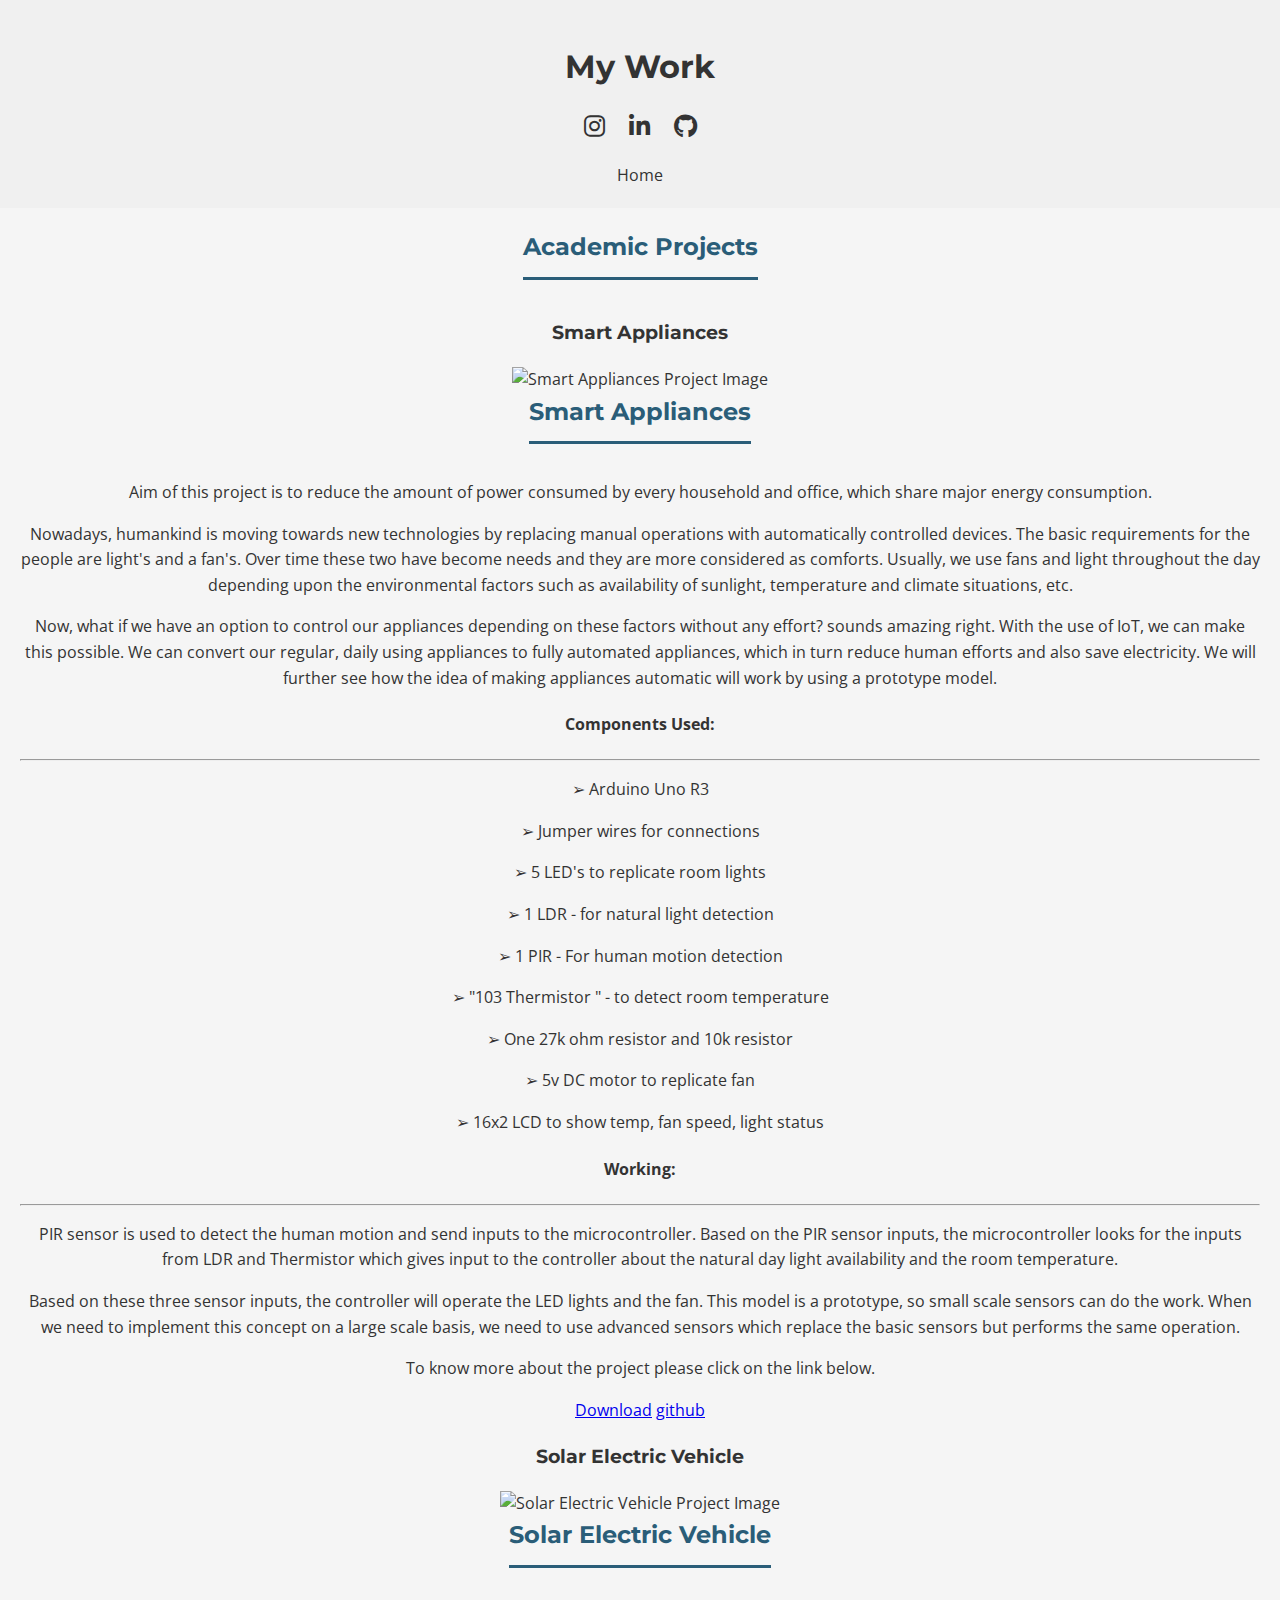
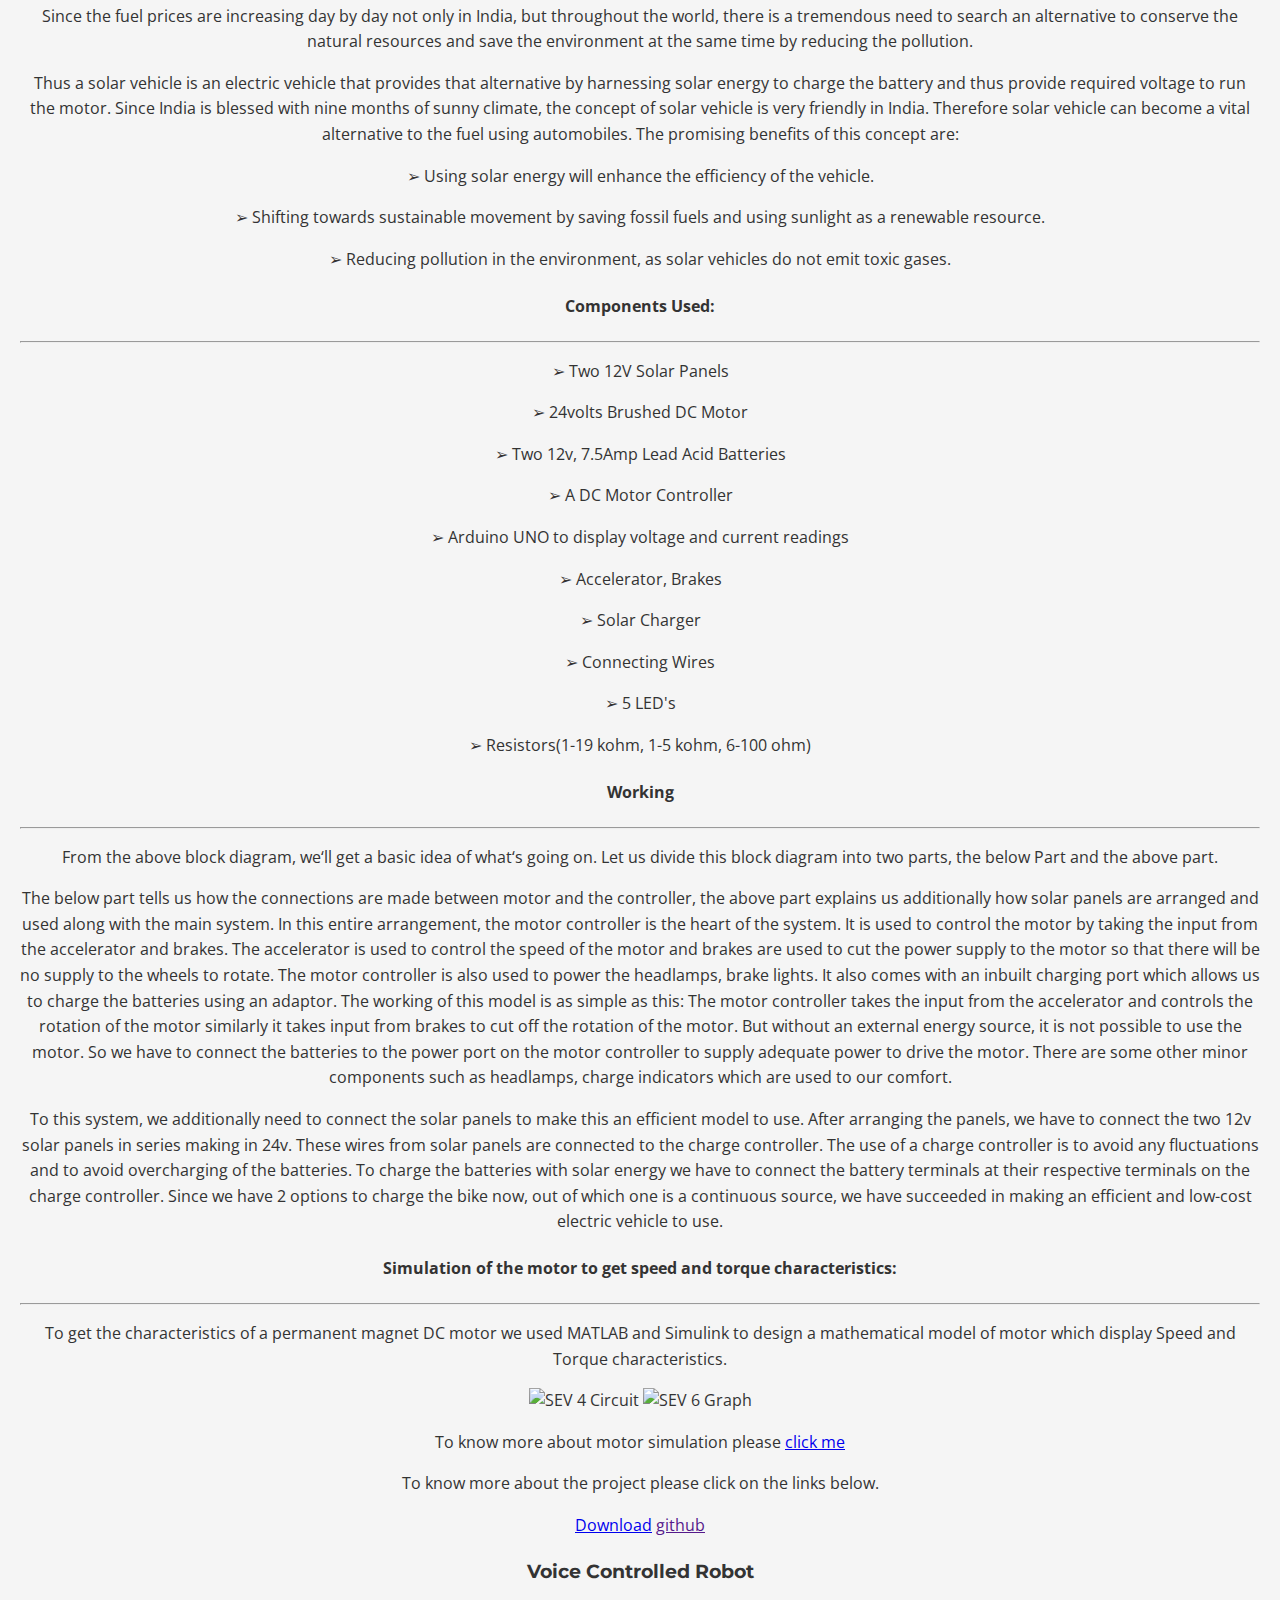
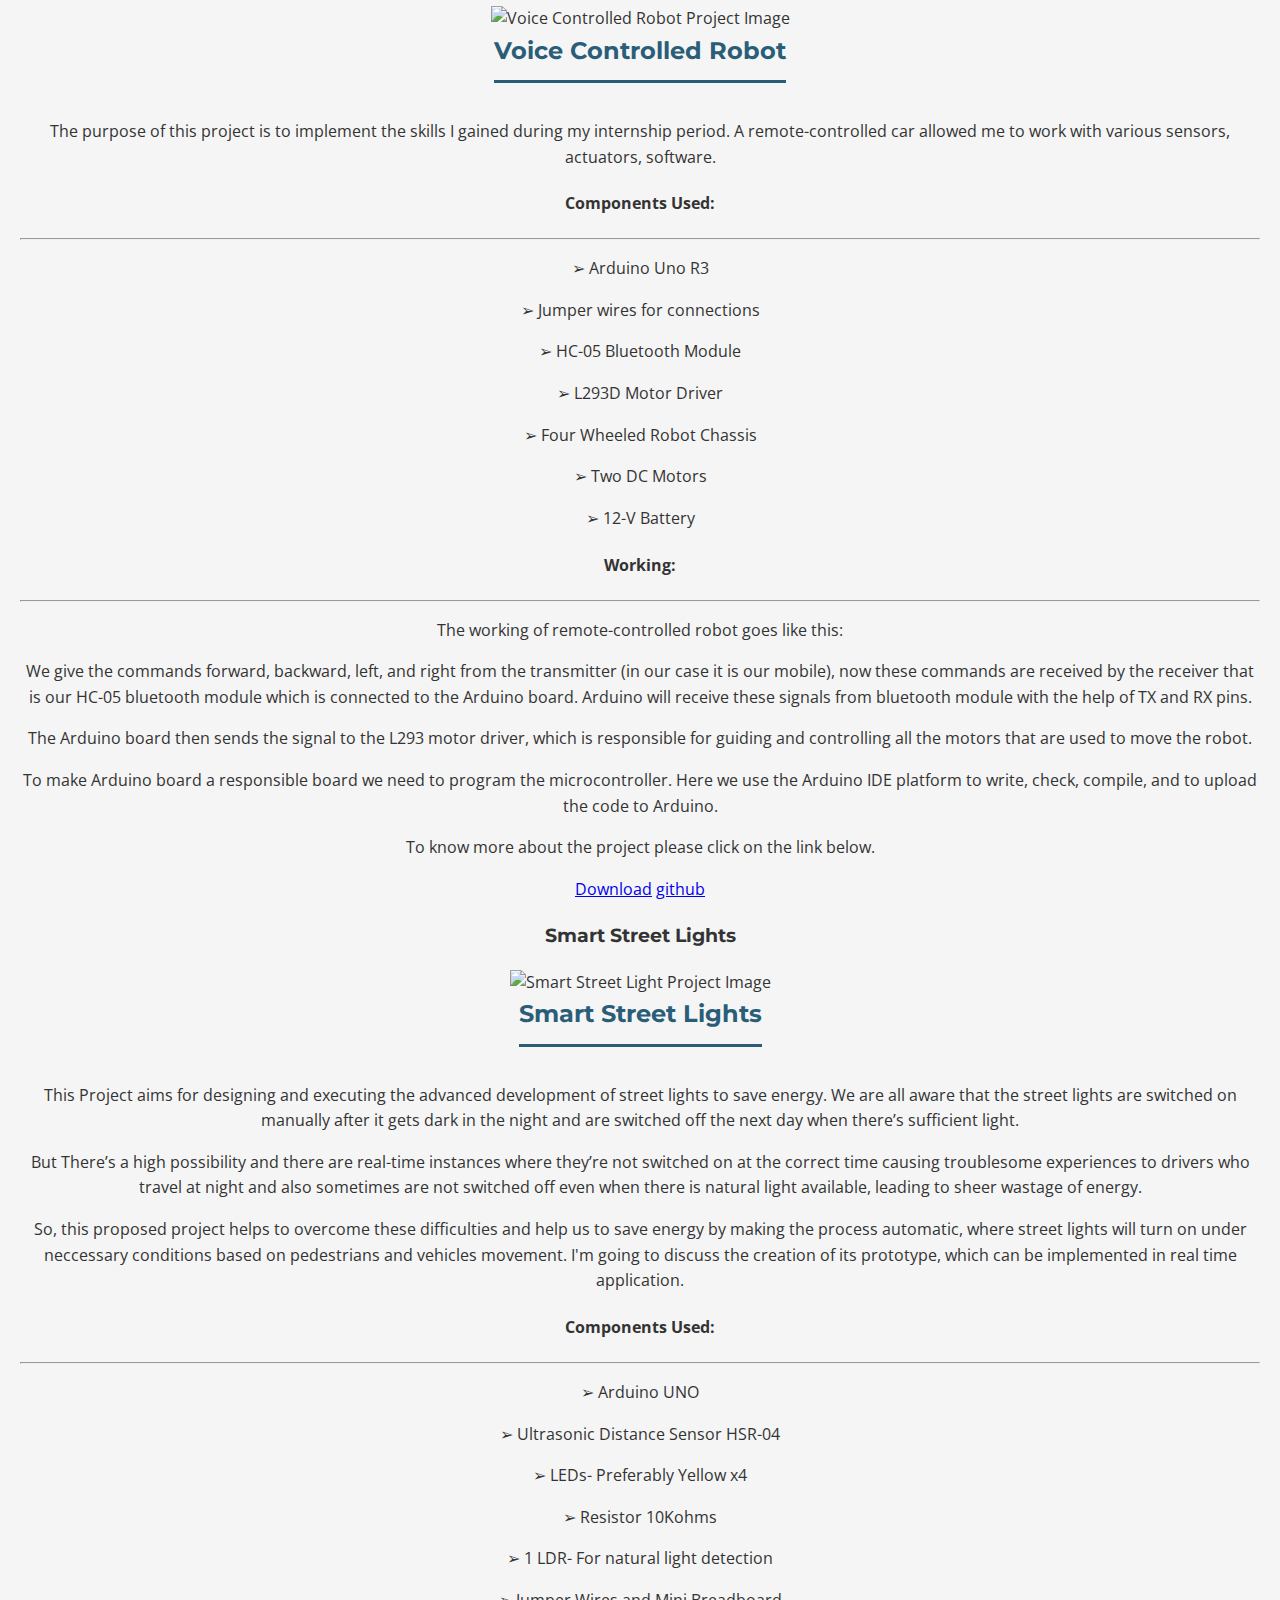
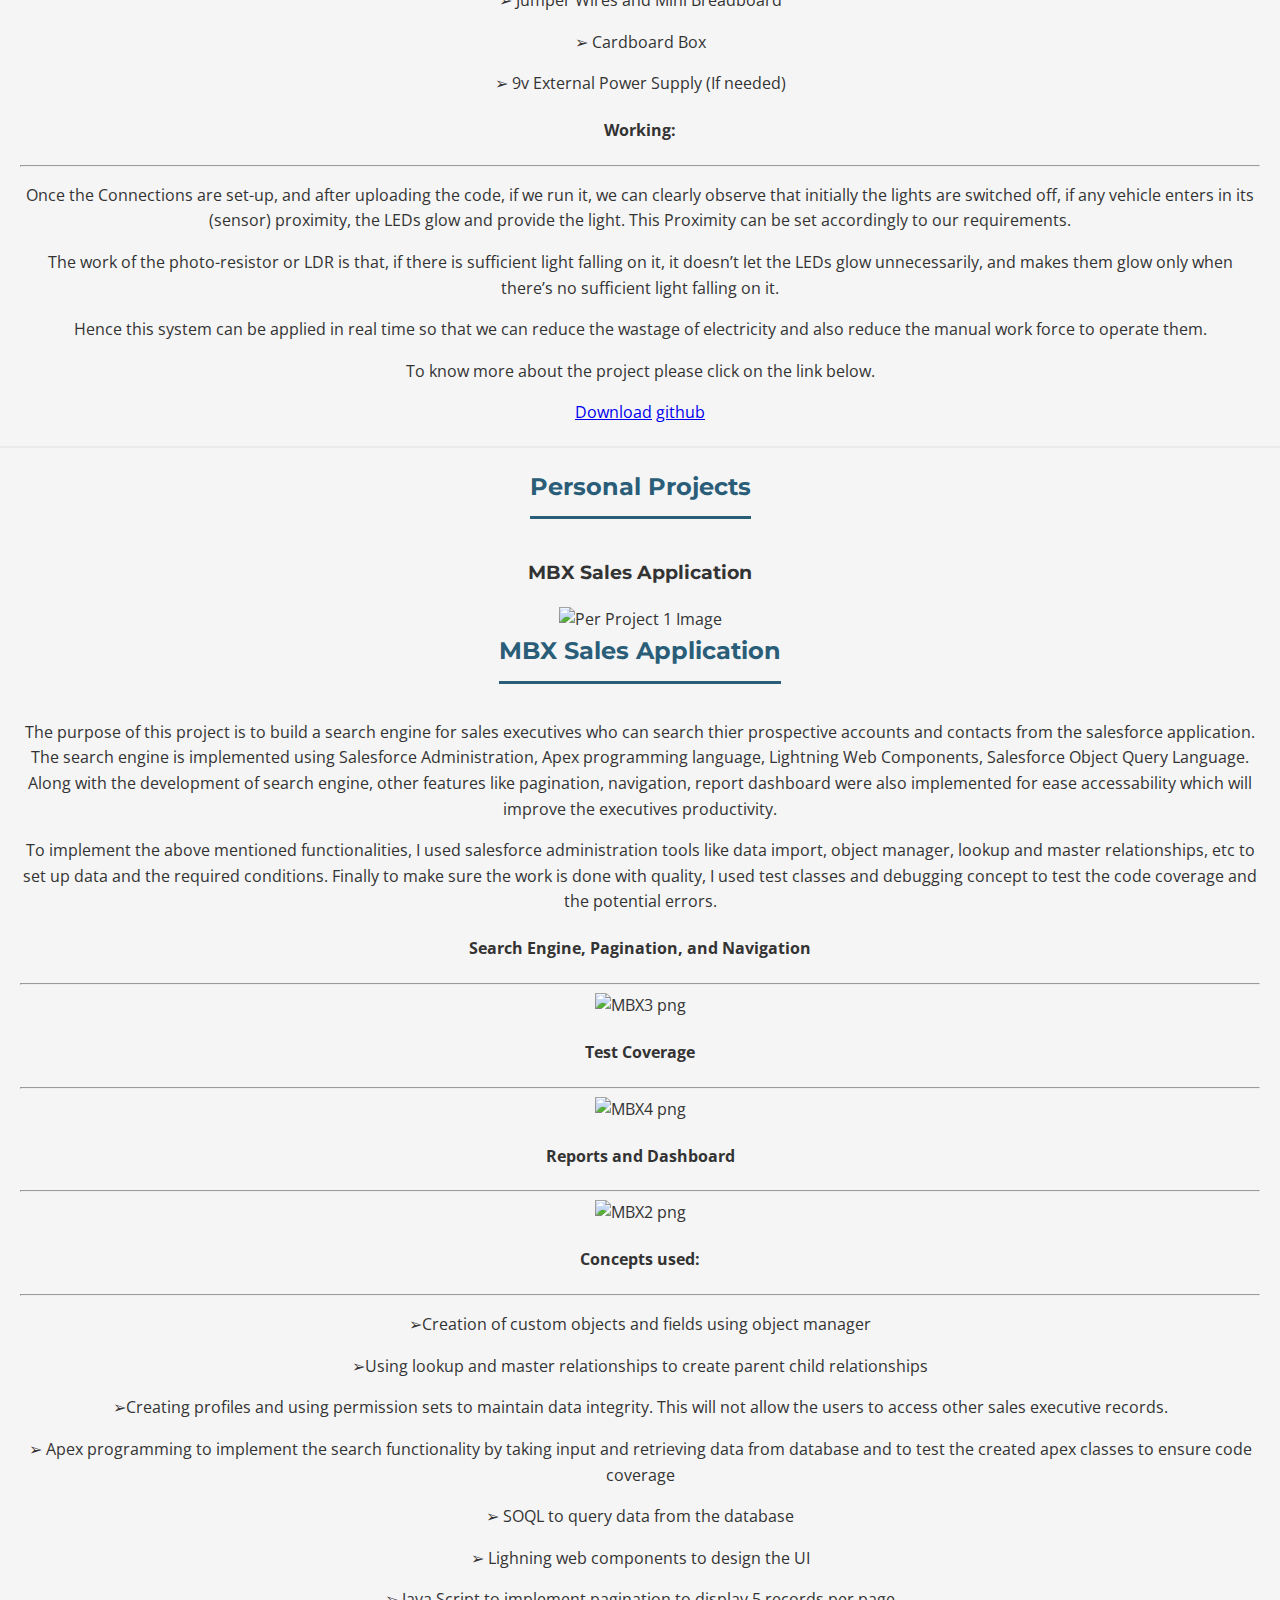
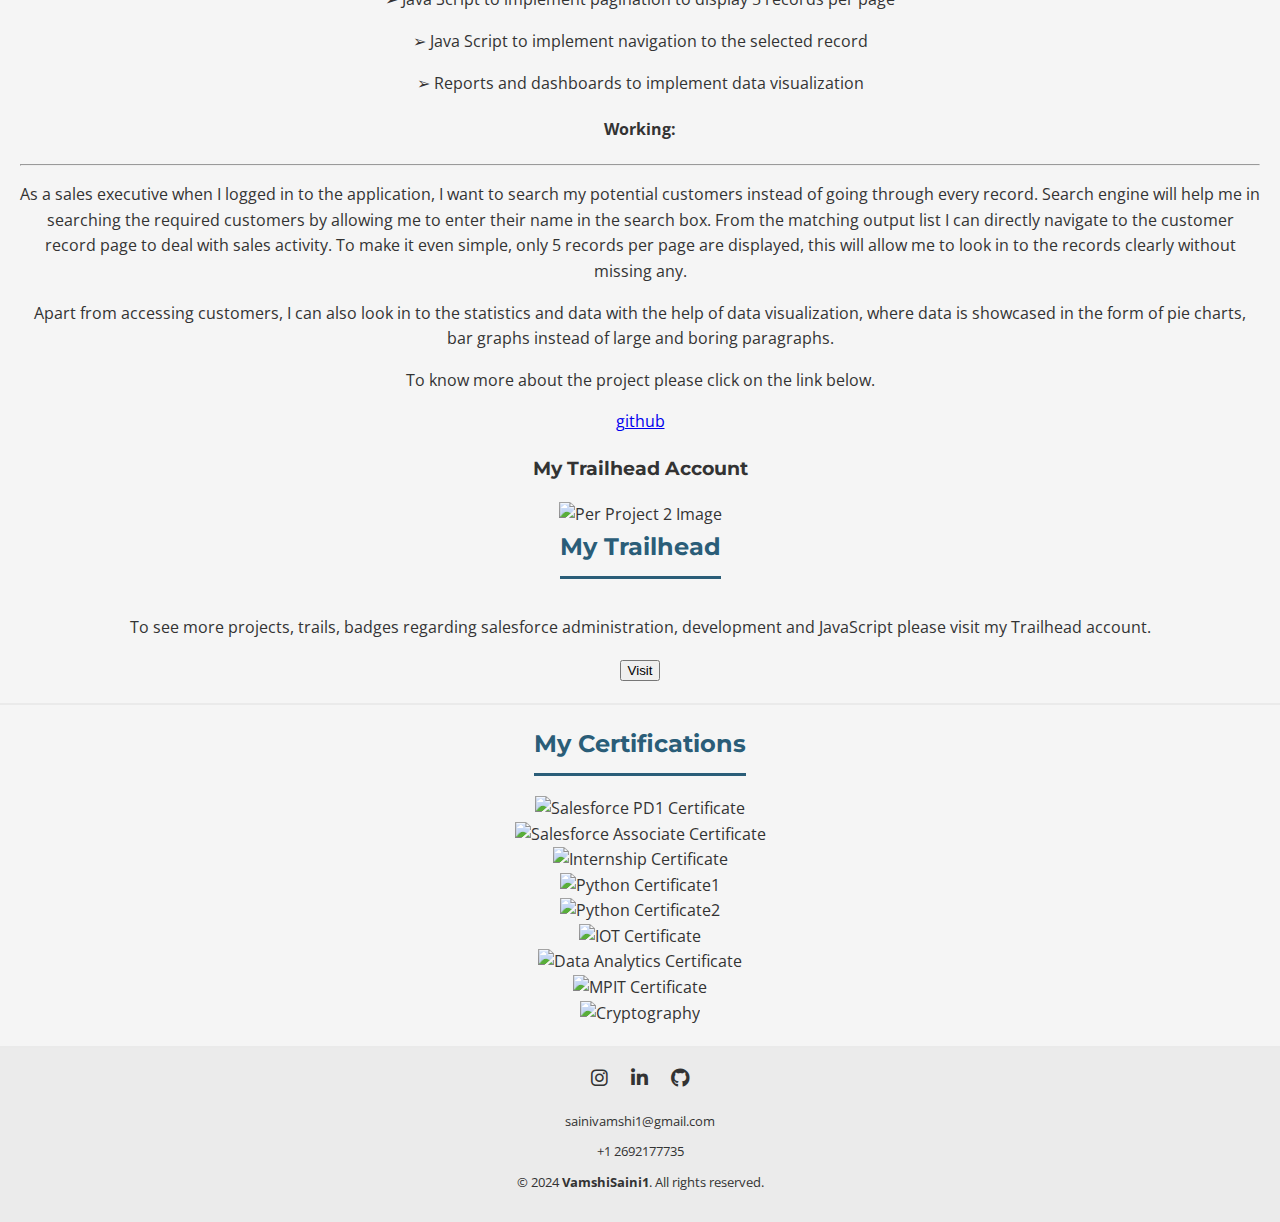
==== mywork.html @ b13575d2 "Created mywork.html" ====
<!DOCTYPE html>
<html lang="en">
<head>
    <meta charset="UTF-8">
    <meta name="viewport" content="width=device-width, initial-scale=1.0">
    <title>Your Portfolio</title>
    <link rel="icon" type="image/x-icon" href="spider-logo.ico">
    <link rel="stylesheet" href="https://cdnjs.cloudflare.com/ajax/libs/font-awesome/6.0.0-beta3/css/all.min.css">
    <link href="https://fonts.googleapis.com/css2?family=Montserrat:wght@400;700&family=Open+Sans:wght@400;700&display=swap" rel="stylesheet">
    <link rel="stylesheet" href="style.css">
</head>
<body>
    <header>
        <h1>My Work</h1>
        <div class="social-links">
            <a href="https://www.instagram.com/vamshisaini__01/" target="_blank" title="Instagram"><i class="fab fa-instagram"></i></a>
            <a href="https://www.linkedin.com/in/vamshi-saini-031909204/" target="_blank" title="LinkedIn"><i class="fab fa-linkedin-in"></i></a>
            <a href="https://github.com/VamshiSaini1" target="_blank" title="GitHub"><i class="fab fa-github"></i></a>
        </div>
        <!-- Navigation -->
        <nav>
            <a href="index.html">Home</a>
        </nav>
    </header>
    <section class="work-section" id="academic-projects">
        <h2>Academic Projects</h2>
        <div class="scrollable-section">
            <div class="project-card" onclick="openModal('acad-modal1')">
                <h3>Smart Appliances</h3>
                <img src="Smart Appliances DP.jpg" alt="Smart Appliances Project Image">
            </div>
            <div id="acad-modal1" class="modal">
              <div class="modal-content">
                <span onclick="closeModal('acad-modal1')"></span>
                <h2>Smart Appliances</h2>
                <p>Aim of this project is to reduce the amount of power consumed by every household and office,
                    which share major energy consumption.
                </p>
                <p>
                    Nowadays, humankind is moving towards new technologies by replacing manual operations with
                    automatically controlled devices.
                    The basic requirements for the people are light's and a fan's.
                    Over time these two have become needs and they are more considered as comforts.
                    Usually, we use fans and light throughout the day depending upon the environmental factors such
                    as availability of sunlight, temperature and climate situations, etc.
                </p>
                <p>
                    Now, what if we have an option to control our appliances depending on these factors without any
                    effort? sounds amazing right. With the use of IoT, we can make this possible.
                    We can convert our regular, daily using appliances to fully automated appliances, which in turn
                    reduce human efforts and also save electricity.
                    We will further see how the idea of making appliances automatic will work by using a prototype
                    model.
                </p>
                <h4>Components Used:</h4>
                <hr>
                <p>➢ Arduino Uno R3</p>
                <p>➢ Jumper wires for connections</p>
                <p>➢ 5 LED's to replicate room lights</p>
                <p>➢ 1 LDR - for natural light detection</p>
                <p>➢ 1 PIR - For human motion detection</p>
                <p>➢ "103 Thermistor " - to detect room temperature</p>
                <p>➢ One 27k ohm resistor and 10k resistor</p>
                <p>➢ 5v DC motor to replicate fan</p>
                <p>➢ 16x2 LCD to show temp, fan speed, light status</p>
                <h4>Working:</h4>
                <hr>
                <p>PIR sensor is used to detect the human motion and send inputs to the microcontroller.
                    Based on the PIR sensor inputs, the microcontroller looks for the inputs from LDR and Thermistor
                    which gives input to the controller about the natural day light availability and the room
                    temperature.
                </p>
                <p>
                    Based on these three sensor inputs, the controller will operate the LED lights and the fan. This
                    model is a prototype, so small scale sensors can do the work.
                    When we need to implement this concept on a large scale basis, we need to use advanced sensors
                    which replace the basic sensors but performs the same operation.
                </p>
                <p>To know more about the project please click on the link below.</p>
                <a href="Smart Appliances PPT.pptx" download>Download</a>
                <a href="https://github.com/VamshiSaini1/Smart-Appliances" target="_blank">github</a>
            </div>
            </div>
            <div class="project-card" onclick="openModal('acad-modal2')">
                <h3>Solar Electric Vehicle</h3>
                <img src="SEV1.jpg" alt="Solar Electric Vehicle Project Image">
            </div>
            <div id="acad-modal2" class="modal">
                <div class="modal-content">
                  <span onclick="closeModal('acad-modal2')"></span>
                  <h2>Solar Electric Vehicle</h2>
                  <p>Since the fuel prices are increasing day by day not only in India, but throughout the world,
                    there is a tremendous need to search an alternative to conserve the natural resources and save
                    the environment at the same time by reducing the pollution.
                </p>
                <p>
                    Thus a solar vehicle is an electric vehicle that provides that alternative by harnessing solar
                    energy to charge the battery and thus provide required voltage to run the motor. Since India is
                    blessed with nine months of sunny climate, the concept of solar vehicle is very friendly in
                    India. Therefore solar vehicle can become a vital alternative to the fuel using automobiles.
                    The promising benefits of this concept are:
                </p>
                <p>➢ Using solar energy will enhance the efficiency of the vehicle.</p>
                <p>➢ Shifting towards sustainable movement by saving fossil fuels and using sunlight as a renewable
                    resource.</p>
                <p>➢ Reducing pollution in the environment, as solar vehicles do not emit toxic gases.</p>
                </p>
                <h4>Components Used:</h4>
                    <hr>
                    <p>➢ Two 12V Solar Panels</p>
                    <p>➢ 24volts Brushed DC Motor</p>
                    <p>➢ Two 12v, 7.5Amp Lead Acid Batteries</p>
                    <p>➢ A DC Motor Controller</p>
                    <p>➢ Arduino UNO to display voltage and current readings</p>
                    <p>➢ Accelerator, Brakes</p>
                    <p>➢ Solar Charger</p>
                    <p>➢ Connecting Wires</p>
                    <p>➢ 5 LED's</p>
                    <p>➢ Resistors(1-19 kohm, 1-5 kohm, 6-100 ohm)</p>
                    <h4>Working</h4>
                    <hr>
                    <p>From the above block diagram, we‘ll get a basic idea of what‘s going on. Let us divide this block
                        diagram into two parts, the below Part and the above part.
                    </p>
                    <p>
                        The below part tells us how the connections are made between motor and the controller, the above
                        part explains us additionally how solar panels are arranged and used along with the main system.
                        In this entire arrangement, the motor controller is the heart of the system. It is used to
                        control the motor by taking the input from the accelerator and brakes.
                        The accelerator is used to control the speed of the motor and brakes are used to cut the power
                        supply to the motor so that there will be no supply to the wheels to rotate.
                        The motor controller is also used to power the headlamps, brake lights. It also comes with an
                        inbuilt charging port which allows us to charge the batteries using an adaptor.
                        The working of this model is as simple as this: The motor controller takes the input from the
                        accelerator and controls the rotation of the motor similarly it takes input from brakes to cut
                        off the rotation of the motor.
                        But without an external energy source, it is not possible to use the motor. So we have to
                        connect the batteries to the power port on the motor controller to supply adequate power to
                        drive the motor.
                        There are some other minor components such as headlamps, charge indicators which are used to our
                        comfort.
                    </p>
                    <p>
                        To this system, we additionally need to connect the solar panels to make this an efficient model
                        to use.
                        After arranging the panels, we have to connect the two 12v solar panels in series making in 24v.
                        These wires from solar panels are connected to the charge controller. The use of a charge
                        controller is to avoid any fluctuations and to avoid overcharging of the batteries.
                        To charge the batteries with solar energy we have to connect the battery terminals at their
                        respective terminals on the charge controller.
                        Since we have 2 options to charge the bike now, out of which one is a continuous source, we have
                        succeeded in making an efficient and low-cost electric vehicle to use.
                    </p>
                    <h4>Simulation of the motor to get speed and torque characteristics:</h4>
                    <hr>
                    <p>To get the characteristics of a permanent magnet DC motor we used MATLAB and Simulink to design a
                        mathematical model of motor which display Speed and Torque characteristics.</p>
                    <img src="SEV4.jpg" alt="SEV 4 Circuit" style="display:inline; width:49.5%; height:450px">
                    <img src="SEV6.jpg" alt="SEV 6 Graph" style="display:inline; width:49.5%; height:450px">
                    <br>
                    <p>To know more about motor simulation please <a href="Simulation of Motor.docx" target="_blank"
                            download>click me</a></p>
                    <p>To know more about the project please click on the links below.</p>
                    <a href="SOLAR ELECTRIC VEHICLE PDF.pdf" target="_blank" download>Download</a>
                    <a href="" target="_blank">github</a>
                </div>
              </div>
              <div class="project-card" onclick="openModal('acad-modal3')">
                <h3>Voice Controlled Robot</h3>
                <img src="Remote Controlled Robot.jpg" alt="Voice Controlled Robot Project Image">
              </div>
              <div id="acad-modal3" class="modal">
                <div class="modal-content">
                  <span onclick="closeModal('acad-modal2')"></span>
                  <h2>Voice Controlled Robot</h2>
                  <p>The purpose of this project is to implement the skills I gained during my internship period.
                    A remote-controlled car allowed me to work with various sensors, actuators, software.
                </p>
                <h4>Components Used:</h4>
                    <hr>
                    <p>➢ Arduino Uno R3</p>
                    <p>➢ Jumper wires for connections</p>
                    <p>➢ HC-05 Bluetooth Module </p>
                    <p>➢ L293D Motor Driver </p>
                    <p>➢ Four Wheeled Robot Chassis </p>
                    <p>➢ Two DC Motors</p>
                    <p>➢ 12-V Battery </p>
                    <h4>Working:</h4>
                    <hr>
                    <p>The working of remote-controlled robot goes like this: </p>
                    <p>We give the commands forward, backward, left, and right from the transmitter (in our case it is
                        our mobile), now these commands are received by the receiver that is our HC-05 bluetooth module
                        which is connected to the Arduino board. Arduino will receive these signals from bluetooth
                        module with the help of TX and RX pins.</p>
                    <p>The Arduino board then sends the signal to the L293 motor driver, which is responsible for
                        guiding and controlling all the motors that are used to move the robot.</p>
                    <p>To make Arduino board a responsible board we need to program the microcontroller.
                        Here we use the Arduino IDE platform to write, check, compile, and to upload the code to
                        Arduino.
                    </p>
                    <p>To know more about the project please click on the link below.</p>
                    <a href="Remote Controlled Robot.docx" download>Download</a>
                    <a href="https://github.com/VamshiSaini1/Remote-Controlled-Robot" target="_blank">github</a>
                </div>
              </div>
              <div class="project-card" onclick="openModal('acad-modal4')">
                <h3>Smart Street Lights</h3>
                <img src="Smart Street Lights DP.jpg" alt="Smart Street Light Project Image">
            </div>
            <div id="acad-modal4" class="modal">
              <div class="modal-content">
                <span onclick="closeModal('acad-modal4')"></span>
                <h2>Smart Street Lights</h2>
                <p>This Project aims for designing and executing the advanced development of street lights to save
                    energy.
                    We are all aware that the street lights are switched on manually after it gets dark in the night
                    and are switched off the next day when there’s sufficient light.</p>
                <p>
                    But There’s a high possibility and there are real-time instances where they’re not switched on
                    at the correct time causing troublesome experiences to drivers who travel at night and also
                    sometimes are not switched off even when there is natural light available, leading to sheer
                    wastage of energy.
                </p>
                <p>
                    So, this proposed project helps to overcome these difficulties and help us to save energy by
                    making the process automatic, where street lights will turn on under neccessary conditions based
                    on pedestrians and vehicles movement.
                    I'm going to discuss the creation of its prototype, which can be implemented in real time
                    application.
                </p>
                <h4>Components Used:</h4>
                    <hr>
                    <p>➢ Arduino UNO</p>
                    <p>➢ Ultrasonic Distance Sensor HSR-04</p>
                    <p>➢ LEDs- Preferably Yellow x4</p>
                    <p>➢ Resistor 10Kohms</p>
                    <p>➢ 1 LDR- For natural light detection</p>
                    <p>➢ Jumper Wires and Mini Breadboard</p>
                    <p>➢ Cardboard Box</p>
                    <p>➢ 9v External Power Supply (If needed)</p>
                    <h4>Working:</h4>
                    <hr>
                    <p>Once the Connections are set-up, and after uploading the code, if we run it, we can clearly
                        observe that initially the lights are switched off, if any vehicle enters in its (sensor)
                        proximity, the LEDs glow and provide the light.
                        This Proximity can be set accordingly to our requirements.
                    </p>
                    <p>
                        The work of the photo-resistor or LDR is that, if there is sufficient light falling on it, it
                        doesn’t let the LEDs glow unnecessarily, and makes them glow only when there’s no sufficient
                        light falling on it.
                    </p>
                    <p>
                        Hence this system can be applied in real time so that we can reduce the wastage of electricity
                        and also reduce the manual work force to operate them.
                    </p>
                    <p>To know more about the project please click on the link below.</p>
                    <a href="Smart Street Light System PDF.pdf" target="_blank" download>Download</a>
                    <a href="https://github.com/VamshiSaini1/Smart-Street-Light-System" target="_blank">github</a>
              </div>
            </div>
          </div>          
    </section>

    <section class="work-section" id="personal-projects">
        <h2>Personal Projects</h2>
        <div class="scrollable-section">
            <div class="project-card" onclick="openModal('per-modal1')">
                <h3>MBX Sales Application</h3>
                <img src="MBX3.png" alt="Per Project 1 Image">
            </div>
            <div id="per-modal1" class="modal">
              <div class="modal-content">
                <span onclick="closeModal('per-modal1')"></span>
                <h2>MBX Sales Application</h2>
                <p>The purpose of this project is to build a search engine for sales executives who can search thier
                    prospective accounts and contacts from the salesforce application.
                    The search engine is implemented using Salesforce Administration, Apex programming language,
                    Lightning Web Components, Salesforce Object Query Language.
                    Along with the development of search engine, other features like pagination, navigation, report
                    dashboard were also implemented for ease accessability which will improve the executives
                    productivity.
                </p>
                <p>
                    To implement the above mentioned functionalities, I used salesforce administration tools like
                    data import, object manager, lookup and master relationships, etc to set up data and the
                    required conditions.
                    Finally to make sure the work is done with quality, I used test classes and debugging concept to
                    test the code coverage and the potential errors.
                </p>
                <h4>Search Engine, Pagination, and Navigation</h4>
                <hr>
                <img src="MBX3.png" alt="MBX3 png" style="width:100%; height:50%">
                <h4>Test Coverage</h4>
                <hr>
                <img src="MBX4.png" alt="MBX4 png" style="width:100%; height:50%">
                <h4>Reports and Dashboard</h4>
                <hr class="horizantalLine">
                <img src="MBX2.png" alt="MBX2 png" style="width:100%; height:50%">
                <h4>Concepts used:</h4>
                <hr>
                <p>➢Creation of custom objects and fields using object manager </p>
                <p>➢Using lookup and master relationships to create parent child relationships</p>
                <p>➢Creating profiles and using permission sets to maintain data integrity. This will not allow the
                    users to access
                    other sales executive records.
                </p>
                <p>➢ Apex programming to implement the search functionality by taking input and retrieving data from
                    database and to test the created apex classes to ensure code coverage</p>
                <p>➢ SOQL to query data from the database</p>
                <p>➢ Lighning web components to design the UI</p>
                <p>➢ Java Script to implement pagination to display 5 records per page</p>
                <p>➢ Java Script to implement navigation to the selected record</p>
                <p>➢ Reports and dashboards to implement data visualization</p>
                <h4>Working:</h4>
                <hr>
                <p>As a sales executive when I logged in to the application, I want to search my potential customers
                    instead of going through every record.
                    Search engine will help me in searching the required customers by allowing me to enter their
                    name in the search box.
                    From the matching output list I can directly navigate to the customer record page to deal with
                    sales activity.
                    To make it even simple, only 5 records per page are displayed, this will allow me to look in to
                    the records clearly without missing any.
                </p>
                <p>
                    Apart from accessing customers, I can also look in to the statistics and data with the help of
                    data visualization, where data is showcased in the form of pie charts, bar graphs instead of
                    large and boring paragraphs.
                </p>
                <p>To know more about the project please click on the link below.</p>
                <a href="https://github.com/VamshiSaini1/MBX-Sales-App" target="_blank">github</a>
              </div>
            </div>
            <div class="project-card" onclick="openModal('per-modal2')">
                <h3>My Trailhead Account</h3>
                <img src="Trailhead.png" alt="Per Project 2 Image">
            </div>
            <div id="per-modal2" class="modal">
                <div class="modal-content">
                  <span onclick="closeModal('per-modal2')"></span>
                  <h2>My Trailhead</h2>
                  <p>To see more projects, trails, badges regarding salesforce administration,
                    development and JavaScript please visit my Trailhead account.</p>
                <button type="button" onclick="location.href='https://trailblazer.me/id/saini01'"
                    class="btn btn-primary" data-bs-toggle="modal" data-bs-target="">Visit</button>
                </div>
              </div>
          </div>          
    </section>


    <section class="work-section" id="certificates">
        <h2>My Certifications</h2>
        <div class="scrollable-section">
            <div class="certificate-card">
                <img src="Salesforce PD1 Certificate.jpg" alt="Salesforce PD1 Certificate" class="certificate-image">
            </div>
            <div class="certificate-card">
                <img src="Salesforce_Associate.png" alt="Salesforce Associate Certificate" class="certificate-image">
            </div>
            <div class="certificate-card">
                <img src="Verzeo internship certificate.jpg" alt="Internship Certificate" class="certificate-image">
            </div>
            <div class="certificate-card">
                <img src="Python1 Cerificate.jpg" alt="Python Certificate1" class="certificate-image">
            </div>
            <div class="certificate-card">
                <img src="Python2 Cerificate.jpg" alt="Python Certificate2" class="certificate-image">
            </div>
            <div class="certificate-card">
                <img src="IOT SPECIALIZATION CERTIFICATE.jpg" alt="IOT Certificate" class="certificate-image">
            </div>
            <div class="certificate-card">
                <img src="Data Analytics Cerificate.jpg" alt="Data Analytics Certificate" class="certificate-image">
            </div>
            <div class="certificate-card">
                <img src="MPIT Certificate.jpg" alt="MPIT Certificate" class="certificate-image">
            </div>
            <div class="certificate-card">
                <img src="Cryptography Cerificate.jpg" alt="Cryptography" class="certificate-image">
            </div>
        </div>          
    </section>


    <footer>
        <div class="footer-links">
            <a href="https://www.instagram.com/vamshisaini__01/" target="_blank" title="Instagram"><i class="fab fa-instagram"></i></a>
            <a href="https://www.linkedin.com/in/vamshi-saini-031909204/" target="_blank" title="LinkedIn"><i class="fab fa-linkedin-in"></i></a>
            <a href="https://github.com/VamshiSaini1" target="_blank" title="GitHub"><i class="fab fa-github"></i></a>
        </div>
        <div class="footer-contact">
            <p>sainivamshi1@gmail.com</p>
            <p>+1 2692177735</p>
        </div>
        <div class="footer-copywrite">
            <p>&copy; 2024 <span>VamshiSaini1</span>. All rights reserved.</p>
        </div>
    </footer>
    <script src="script.js"></script>
</body>
</html>
---- style.css ----
body {
    font-family: 'Open Sans', sans-serif;
    color: #333;
    background-color: #f5f5f5; /* Soft off-white background */
    margin: 0;
    padding: 0;
    line-height: 1.6; /* Improved line spacing for readability */
}

header, footer {
    text-align: center;
    padding: 20px 20px; /* Increase padding for more space */
}

section {
    text-align: center;
    padding: 20px 20px; /* Increased padding for more space */
    border-bottom: 2px solid #eaeaea; /* Subtle border for separation */
}

h1, h3 {
    font-family: 'Montserrat', sans-serif;
}

h2 {
    font-family: 'Montserrat', sans-serif;
    color: #2a5d78; /* A color that matches the theme - adjust as needed */
    margin: 0 0 20px 0;
    padding-bottom: 10px; /* Space below the header */
    border-bottom: 3px solid #2a5d78; /* A line to accentuate the title */
    display: inline-block; /* Necessary for the border to fit the text length */
}

header {
    background-color: #f0f0f0;
}

#about {
    margin: 20px 0;
}

#hero {
    background: url('wallpaper.jpg') no-repeat center center fixed; 
    background-size: cover;
    position: relative;
    height: 400px;
}

#hero::before {
    content: '';
    position: absolute;
    top: 0;
    left: 0;
    right: 0;
    bottom: 0;
    background: rgba(0, 0, 0, 0.6); /* Dark overlay for better text visibility */
    z-index: 1;
}

.hero-content {
    position: absolute;
    top: 50%;
    left: 50%;
    transform: translate(-50%, -50%);
    z-index: 2; /* Ensure the text is above the overlay */
    color: #fff;
    text-align: center;
    width: 100%; /* Makes sure the content width is the full container width */
}

.hero-content h2 {
    font-family: 'Montserrat', sans-serif;
    font-size: 3em; /* Large text for the name */
    margin: 0;
    text-shadow: 0 2px 4px rgba(0, 0, 0, 0.5);
}

.hero-content p {
    font-family: 'Open Sans', sans-serif;
    font-size: 1.5em; /* Subtitle text size */
    margin: 0;
    text-shadow: 0 2px 4px rgba(0, 0, 0, 0.5);
}

.social-links a, nav a {
    margin: 0 10px;
    color: #333; /* Or choose a color that matches your theme */
    text-decoration: none;
}

.social-links a:hover, nav a:hover {
    color: #555; /* Slightly darker on hover for visual feedback */
}

.fab {
    font-size: 1.5em; /* Adjust icon size as necessary */
}

nav {
    margin-top: 20px;
}

.block1 {
    background-color: #f9f9f9; /* Light background for the block1 section */
    padding: 20px 0;
}

.block1-item {
    margin-bottom: 20px;
}

.block1-item h3 {
    color: #333;
    margin: 10px 0;
}

.block1-item h4 {
    color: #666;
    margin-bottom: 5px;
}

/* ... existing styles ... */

.block2 {
    background-color: #f5f5f5; /* Default background color for block 2 section for alterating effect */
    padding: 20px 20px;
}

.block2-item {
    margin-bottom: 20px;
}

.block2-item h3 {
    color: #333;
    margin: 10px 0;
}

.block2-item h4 {
    color: #666;
    margin-bottom: 5px;
}

.separator {
    display: flex;
    justify-content: center;
    align-items: center;
    margin: 20px 0;
    height: 20px; /* Height of the separator */
}

.separator::before {
    content: '';
    width: 200px; /* Total width of the pattern */
    border-bottom: 2px dotted grey; /* Dotted line styling */
    line-height: 0; /* Ensures the dots are centered vertically */
}

#skills {
    background-color: #f9f9f9
}

.skills-header {
    text-align: center;
    margin-bottom: 20px;
}

.skills-container {
    display: flex;
    justify-content: space-around;
    text-align: left;
    color: #666;
}

.skill-column {
    width: 22%; /* Adjust based on your preference */
    padding: 10px;
}

.skill-column:not(:last-child) {
    border-right: 2px solid #ccc; /* Vertical line separator */
}

/* Responsive adjustments */
@media (max-width: 768px) {
    .skills-container {
        flex-direction: column;
        align-items: center;
    }

    .skill-column:not(:last-child) {
        border-right: none;
        border-bottom: 2px solid #ccc; /* Horizontal line separator for mobile */
        margin-bottom: 20px;
    }
}

footer {
    text-align: center;
    padding: 20px 10px;
    font-size: 0.8em;
    background-color: #ebebeb; /* Slightly darker shade for the footer */
    color: #333;
}

.footer-links {
    margin-bottom: 20px;
}

.footer-links a {
    color: #333;
    text-decoration: none;
    margin: 0 10px;
}

.footer-links a:hover {
    text-decoration: underline;
}

.footer-contact p, .footer-copywrite p {
    margin: 10px 0;
}

.footer-copywrite span {
    font-weight: bold;
}

/* Responsive adjustments */
@media (max-width: 768px) {
    .footer-contact, .footer-copywrite {
        font-size: smaller;
    }
}
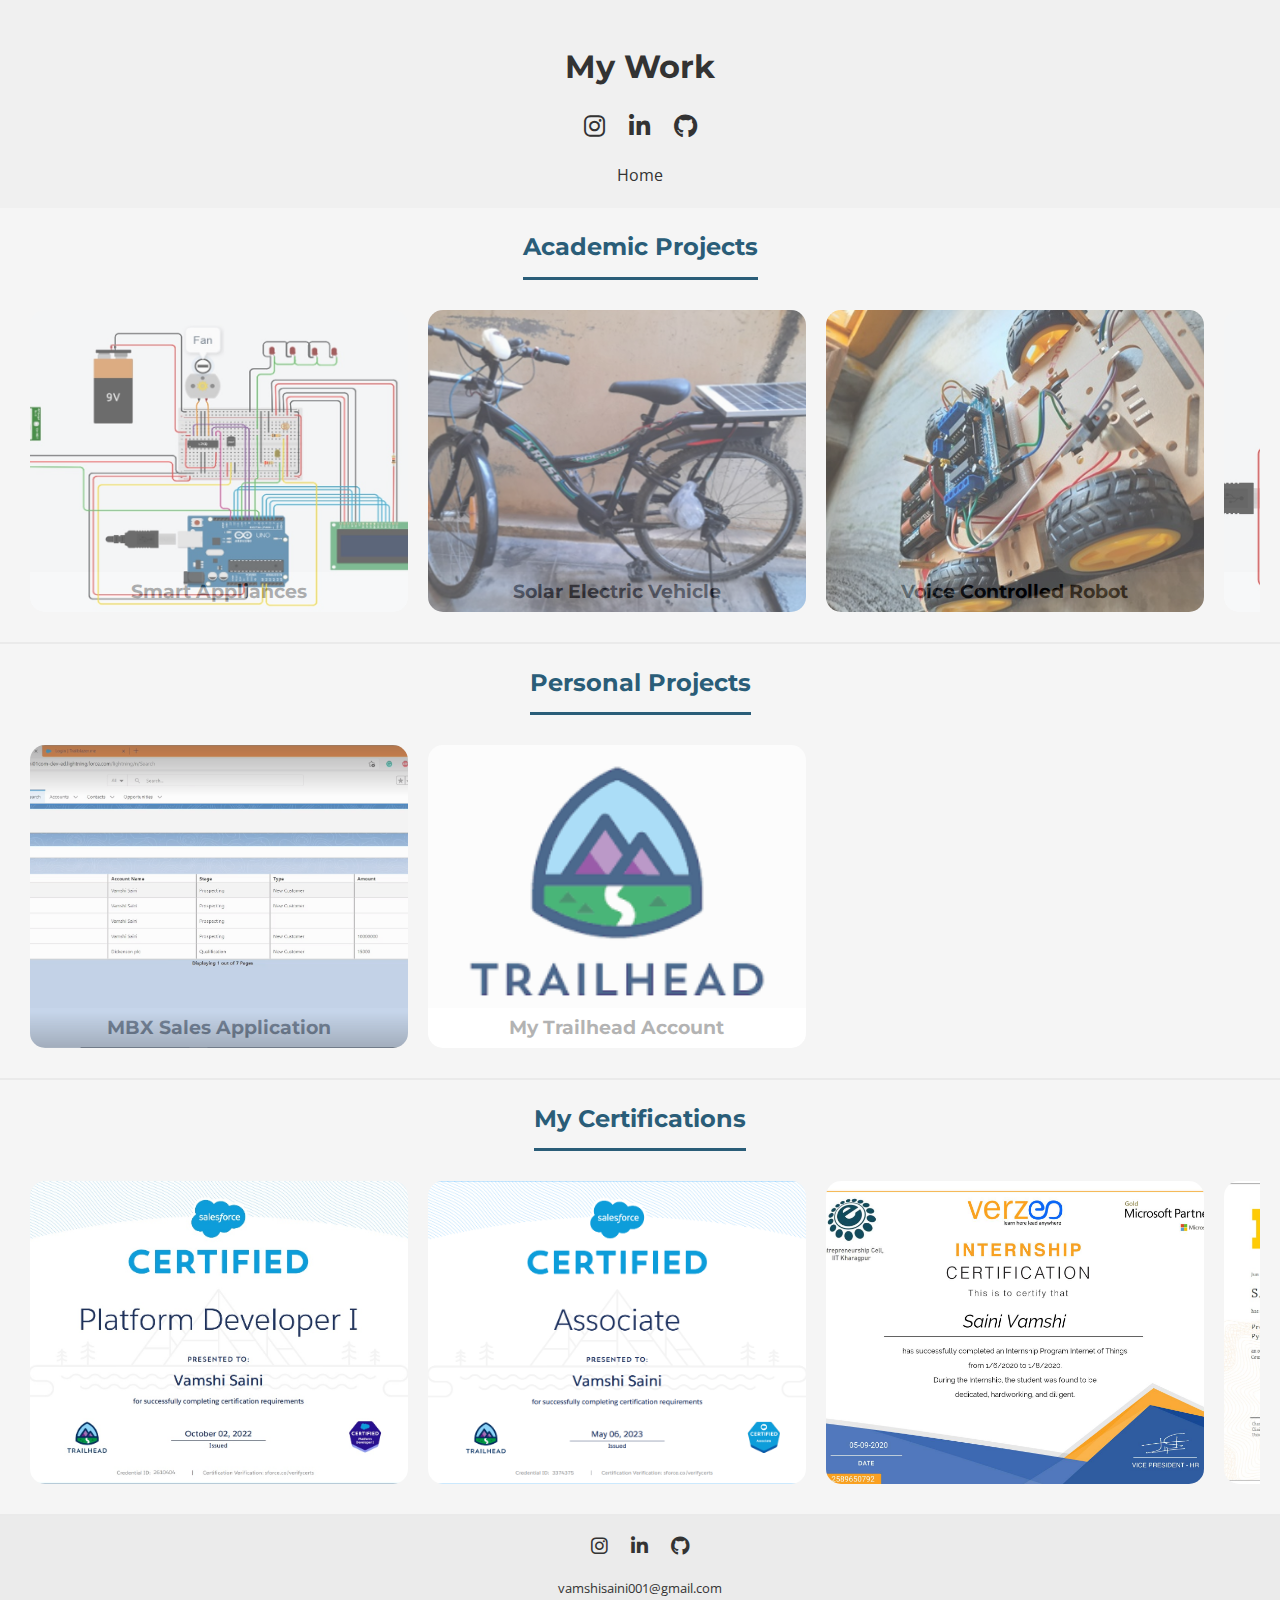
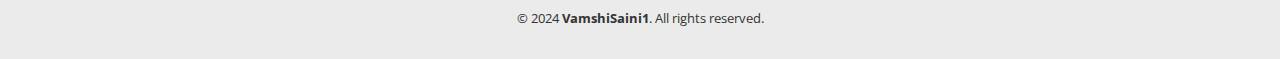
==== commit 5db7c55d: "Updated mywork.html" ====
--- a/mywork.html
+++ b/mywork.html
@@ -391,8 +391,7 @@
             <a href="https://github.com/VamshiSaini1" target="_blank" title="GitHub"><i class="fab fa-github"></i></a>
         </div>
         <div class="footer-contact">
-            <p>sainivamshi1@gmail.com</p>
-            <p>+1 2692177735</p>
+            <p>vamshisaini001@gmail.com</p>
         </div>
         <div class="footer-copywrite">
             <p>&copy; 2024 <span>VamshiSaini1</span>. All rights reserved.</p>
--- a/style.css
+++ b/style.css
@@ -101,7 +101,7 @@
 }
 
 .block1 {
-    background-color: #f9f9f9; /* Light background for the block1 section */
+    background-color: #E0E0E0; /* Light background for the block1 section */
     padding: 20px 0;
 }
 
@@ -156,43 +156,47 @@
 }
 
 #skills {
-    background-color: #f9f9f9
-}
-
-.skills-header {
-    text-align: center;
-    margin-bottom: 20px;
+    background-color: #E0E0E0
 }
 
 .skills-container {
+    
     display: flex;
-    justify-content: space-around;
-    text-align: left;
+    flex-wrap: wrap;
+    justify-content: space-between;
+}
+
+.skills-container ul {
     color: #666;
-}
+    font-size: large;
+}
+
+.skills-container h3 {
+    border-bottom: 3px solid grey;
+    display: inline-block;
+}
+
 
 .skill-column {
-    width: 22%; /* Adjust based on your preference */
-    padding: 10px;
-}
-
-.skill-column:not(:last-child) {
-    border-right: 2px solid #ccc; /* Vertical line separator */
-}
-
-/* Responsive adjustments */
+    width: calc(50% - 10px); /* Adjust width for spacing */
+    padding: 20px;
+    box-sizing: border-box;
+    text-align:left;
+}
+
+ul {
+    list-style-type: none;
+}
+
+
 @media (max-width: 768px) {
-    .skills-container {
-        flex-direction: column;
-        align-items: center;
+    .skill-column {
+        width: 100%; /* Full width on smaller screens */
+        border-right: none; /* Remove border for mobile */
     }
-
-    .skill-column:not(:last-child) {
-        border-right: none;
-        border-bottom: 2px solid #ccc; /* Horizontal line separator for mobile */
-        margin-bottom: 20px;
-    }
-}
+}
+
+
 
 footer {
     text-align: center;
@@ -231,6 +235,97 @@
     }
 }
 
-
-
-
+/******************************** WORK PAGE ******************************/
+.scrollable-section {
+    display: flex;
+    overflow-x:auto;
+    max-width: 100%;
+  }
+  
+  .project-card {
+    flex: 0 0 auto;
+    position: relative;
+    width: 10cm;
+    height: 8cm;
+    margin: 10px;
+    border-radius: 15px;
+    overflow: hidden;
+    transition: box-shadow 0.3s ease; /* Smooth transition for shadow */
+  }
+
+  .project-card:hover {
+    box-shadow: 0 4px 8px rgba(0, 0, 0, 0.6); /* Shadow appearance on hover */
+  }
+  
+  .project-card img {
+    width: 10cm;
+    height: 8cm;
+    object-fit: cover;
+    opacity: 0.7;
+  }
+  
+  .certificate-card {
+    flex: 0 0 auto;
+    position: relative;
+    width: 10cm;
+    height: 8cm;
+    margin: 10px;
+    border-radius: 15px;
+    overflow: hidden;
+  }
+
+  .certificate-card img {
+    width: 10cm;
+    height: 8cm;
+    object-fit: cover;
+  }
+
+  .project-card h3 {
+    position: absolute;
+    width: 100%;
+    bottom: 0;
+    left: 0;
+    background: white; /* White background for text */
+    color: black;
+    margin: 0;
+    padding: 5px 0; /* Padding inside the dark background */
+    text-align: center;
+    border-radius: 0 0 15px 15px; /* Rounded bottom edges */
+  }
+  
+  .modal {
+    display: none;
+    position: fixed;
+    z-index: 1;
+    left: 0;
+    top: 0;
+    width: 100%;
+    height: 100%;
+    overflow: auto;
+    background-color: rgba(0,0,0,0.4);
+  }
+
+  .modal-content {
+    border: 1px solid #888;
+    border-radius: 15px;
+    max-height: 90%; /* Limit the height */
+    overflow-y: auto; /* Enable vertical scrolling */
+    position:fixed;
+    top: 50%;
+    left: 50%;
+    transform: translate(-50%, -50%);
+    background: #fefefe;
+    padding: 20px; 
+    width: 80%; /* Adjust based on your preference */
+    
+  }
+  
+  .close {
+    color: #aaa;
+    float: right;
+    font-size: 28px;
+    cursor: pointer;
+  }
+  
+
+
